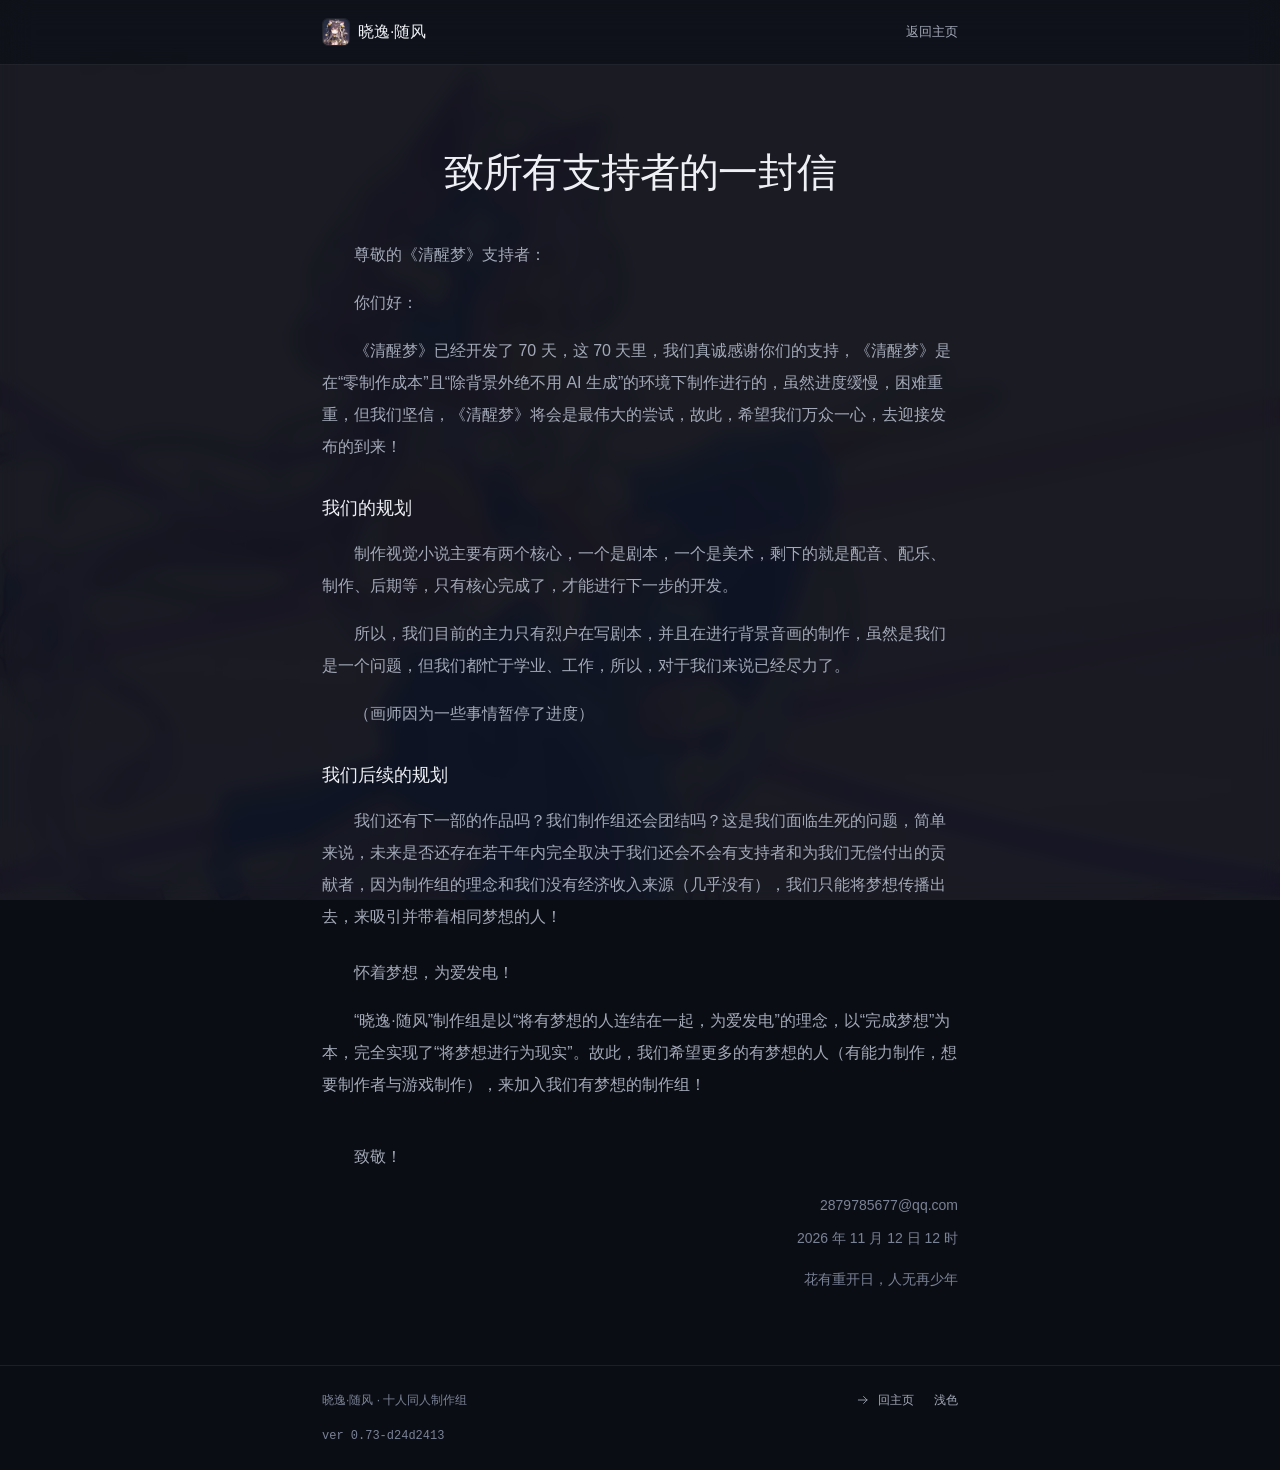
==== html/letter.html @ 5d3e2d55 "首屏改为整屏居中的开场 - .hero 改成 flex + 居中，min-height 取 100svh 减去导航 64px，进来只看这一屏 - 标题行、副标题、按钮组全部居中；副标题放宽到 44re" ====
<!DOCTYPE html>
<html lang="zh-CN">
<head>
<meta charset="UTF-8">
<meta name="viewport" content="width=device-width, initial-scale=1.0, viewport-fit=cover">
<meta name="color-scheme" content="dark light">
<meta name="description" content="晓逸·随风致《清醒梦》支持者的一封信。">
<title>致支持者的一封信 · 晓逸·随风</title>
<script>document.documentElement.classList.add('motion');</script>
<link rel="icon" href="../icon.png" type="image/png">
<link rel="apple-touch-icon" href="../icon.png">
<link rel="stylesheet" href="../css/style.css">
<link rel="stylesheet" href="../css/notes.css">
</head>
<body data-assets="../images/">

<div class="page-bg" id="pageBg" aria-hidden="true"></div>
<div class="page-frost" aria-hidden="true"></div>

<a class="skip" href="#main">跳到正文</a>

<header class="nav">
  <div class="container doc-narrow nav-inner">
    <a class="brand" href="../index.html">
      <img class="brand-mark" src="../images/members/10967.jpg" alt="" width="28" height="28">
      <span>晓逸·随风</span>
    </a>
    <a class="nav-back" href="../index.html">返回主页</a>
  </div>
</header>

<main id="main">

  <article class="container doc-narrow letter">

    <h1>致所有支持者的一封信</h1>

    <p class="letter-flat">尊敬的《清醒梦》支持者：</p>
    <p class="letter-flat">你们好：</p>

    <p>《清醒梦》已经开发了 70 天，这 70 天里，我们真诚感谢你们的支持，《清醒梦》是在“零制作成本”且“除背景外绝不用 AI 生成”的环境下制作进行的，虽然进度缓慢，困难重重，但我们坚信，《清醒梦》将会是最伟大的尝试，故此，希望我们万众一心，去迎接发布的到来！</p>

    <h2>我们的规划</h2>

    <p>制作视觉小说主要有两个核心，一个是剧本，一个是美术，剩下的就是配音、配乐、制作、后期等，只有核心完成了，才能进行下一步的开发。</p>

    <p>所以，我们目前的主力只有烈户在写剧本，并且在进行背景音画的制作，虽然是我们是一个问题，但我们都忙于学业、工作，所以，对于我们来说已经尽力了。</p>

    <p class="letter-flat">（画师因为一些事情暂停了进度）</p>

    <h2>我们后续的规划</h2>

    <p>我们还有下一部的作品吗？我们制作组还会团结吗？这是我们面临生死的问题，简单来说，未来是否还存在若干年内完全取决于我们还会不会有支持者和为我们无偿付出的贡献者，因为制作组的理念和我们没有经济收入来源（几乎没有），我们只能将梦想传播出去，来吸引并带着相同梦想的人！</p>

    <p class="letter-flat letter-cry">怀着梦想，为爱发电！</p>

    <p>“晓逸·随风”制作组是以“将有梦想的人连结在一起，为爱发电”的理念，以“完成梦想”为本，完全实现了“将梦想进行为现实”。故此，我们希望更多的有梦想的人（有能力制作，想要制作者与游戏制作），来加入我们有梦想的制作组！</p>

    <p class="letter-flat letter-salute">致敬！</p>

    <div class="letter-sign">
      <p>2879785677@qq.com</p>
      <p>2026 年 11 月 12 日 12 时</p>
      <p class="letter-motto">花有重开日，人无再少年</p>
    </div>

  </article>

</main>

<footer class="footer">
  <div class="container doc-narrow">
    <div class="footer-inner">
      <p>晓逸·随风 · 十人同人制作组</p>
      <div class="footer-links">
        <a class="footer-doc" href="../index.html">
          <svg class="icon" viewBox="0 0 24 24" aria-hidden="true"><path d="M4 12h15"/><path d="m13 6 6 6-6 6"/></svg>
          回主页
        </a>
        <button class="link-btn" id="themeToggle">浅色</button>
      </div>
    </div>
    <p class="footer-ver mono">ver 0.73-d24d2413</p>
  </div>
</footer>

<script src="../js/main.js"></script>
</body>
</html>
---- css/style.css ----
/* ============================================================
   晓逸·随风 — Style Sheet
   ------------------------------------------------------------
   方向：夜的、克制的、有一点不安
   世界：半梦半醒的走廊与窗 → Ink 色阶
   签名：段落之间一条带刻度的细线

   1. 间距全部落在 4px 网格上（4 8 12 16 20 24 32 40 48 64 80 96 128）
   2. 一套中性色阶 + 三个文字角色 + 一个强调色
   3. 无渐变、无发光、无彩色阴影、无玻璃
   4. 圆角 6 / 10 / 16 / 20，嵌套 = 外 - 内边距
   5. 一种图标尺寸（16）、一种描边（1.5）
   6. 字重只用 400 / 500，层级靠字号与颜色
   7. 一条缓动曲线 cubic-bezier(.22, 1, .36, 1)
   ============================================================ */

/* ============================================================
   1. Tokens
   ============================================================ */
:root {
  /* 间距 */
  --s1: 4px;
  --s2: 8px;
  --s3: 12px;
  --s4: 16px;
  --s5: 20px;
  --s6: 24px;
  --s8: 32px;
  --s10: 40px;
  --s12: 48px;
  --s16: 64px;
  --s20: 80px;
  --s24: 96px;

  /* 圆角 */
  --r1: 6px;
  --r2: 10px;
  --r3: 16px;
  --r4: 20px;

  /* Ink 色阶（夜 / 天空 / 水） */
  --ink-0: #07080d;
  --ink-1: #0b0d14;
  --ink-2: #11141c;
  --ink-3: #1a1e28;

  --fg: #eef0f5;
  --fg-2: #a3a9b8;
  --fg-3: #7a8296;

  --line: rgba(238, 240, 245, .08);
  --line-2: rgba(238, 240, 245, .16);

  /* 唯一的强调色：清醒梦的那一点冷光 */
  --accent: #86cbe6;
  --btn-hover: #ffffff;

  --ease: cubic-bezier(.22, 1, .36, 1);
  /* 入场缓出、退场短促；全部用 transition 实现，任何时刻都能被下一帧打断 */
  --ease-out: cubic-bezier(0, 0, .2, 1);
  --ease-in: cubic-bezier(.4, 0, 1, 1);
  --fast: 150ms;
  --mid: 200ms;
  --slow: 400ms;
  --t-enter: 460ms;
  --t-exit: 180ms;

  --font: -apple-system, BlinkMacSystemFont, "Segoe UI", "PingFang SC",
          "Hiragino Sans GB", "Microsoft YaHei", "Source Han Sans SC", sans-serif;
  --mono: ui-monospace, SFMono-Regular, "SF Mono", Menlo, Consolas,
          "Liberation Mono", monospace;

  color-scheme: dark;
}

body.light {
  --ink-0: #e7ebf1;
  --ink-1: #f5f7fa;
  --ink-2: #ffffff;
  --ink-3: #eceff4;

  --fg: #111827;
  --fg-2: #4b5565;
  --fg-3: #6b7487;

  --line: rgba(17, 24, 39, .09);
  --line-2: rgba(17, 24, 39, .18);

  --accent: #1a6b85;
  --btn-hover: #000000;

  color-scheme: light;
}

/* ============================================================
   2. Base
   ============================================================ */
*, *::before, *::after {
  margin: 0;
  padding: 0;
  box-sizing: border-box;
}

html {
  -webkit-text-size-adjust: 100%;
  scroll-behavior: smooth;
  scroll-padding-top: 80px;
}

body {
  font-family: var(--font);
  font-size: 15px;
  line-height: 1.7;
  font-weight: 400;
  color: var(--fg);
  background: var(--ink-1);
  overflow-x: hidden;
  -webkit-font-smoothing: antialiased;
  -webkit-tap-highlight-color: transparent;
}

a {
  color: inherit;
  text-decoration: none;
  touch-action: manipulation;
}

button {
  font: inherit;
  color: inherit;
  background: none;
  border: 0;
  cursor: pointer;
  touch-action: manipulation;
}

img {
  display: block;
  max-width: 100%;
}

ul {
  list-style: none;
}

::selection {
  background: var(--accent);
  color: var(--ink-0);
}

:focus-visible {
  outline: 2px solid var(--accent);
  outline-offset: 2px;
  border-radius: var(--r1);
}

.skip {
  position: absolute;
  left: -9999px;
  top: 0;
  z-index: 100;
  padding: var(--s2) var(--s4);
  background: var(--ink-2);
  border-radius: 0 0 var(--r2) 0;
}

.skip:focus {
  left: 0;
}

.container {
  width: 100%;
  max-width: 1120px;
  margin: 0 auto;
  padding-inline: var(--s8);
}

/* 一种图标：16px、1.5 描边 */
.icon {
  width: 16px;
  height: 16px;
  flex: none;
  fill: none;
  stroke: currentColor;
  stroke-width: 1.5;
  stroke-linecap: round;
  stroke-linejoin: round;
}

.mono {
  font-family: var(--mono);
  font-size: 12px;
  font-variant-numeric: tabular-nums;
  letter-spacing: 0;
}

/* 页面底图：随机一张背景，压到只当氛围，不做主体 */
.page-bg {
  position: fixed;
  inset: 0;
  z-index: -2;
  background-position: center;
  background-size: cover;
  background-repeat: no-repeat;
  /* 只压亮度与饱和度，不加 blur / scale，避免 iOS 上 fixed 图层出问题 */
  filter: brightness(.68) saturate(.95);
  opacity: 0;
  transition: opacity 1.2s var(--ease);
  pointer-events: none;
}

.page-bg.loaded {
  opacity: .46;
}

/* 手机屏幕小、文字块窄，底图可以更明显一点 */
@media (max-width: 960px) {
  .page-bg.loaded {
    opacity: .56;
  }
}

body.light .page-bg.loaded {
  opacity: .14;
}

/* ============================================================
   3. Nav
   ============================================================ */
.nav {
  position: sticky;
  top: 0;
  z-index: 50;
  background: var(--ink-1);
  border-bottom: 1px solid var(--line);
}

.nav-inner {
  height: 64px;
  display: flex;
  align-items: center;
  gap: var(--s8);
}

.brand {
  display: flex;
  align-items: center;
  gap: var(--s2);
  font-size: 16px;
  font-weight: 500;
  white-space: nowrap;
  flex: none;
}

.brand-mark {
  width: 28px;
  height: 28px;
  border-radius: var(--r1);
  object-fit: cover;
  border: 1px solid var(--line);
}

.nav-links {
  margin-left: auto;
  display: flex;
  align-items: center;
  gap: var(--s6);
}

.nav-links > a {
  font-size: 14px;
  color: var(--fg-2);
  transition: color var(--fast) var(--ease);
}

.nav-links > a:hover,
.nav-links > a.active {
  color: var(--fg);
}

.nav-links > a.btn {
  color: var(--ink-1);
}

.nav-links > a.btn:hover {
  color: var(--ink-1);
}

.nav-toggle {
  display: none;
  margin-left: auto;
  width: 36px;
  height: 36px;
  flex-direction: column;
  align-items: center;
  justify-content: center;
  gap: var(--s1);
  border-radius: var(--r2);
  border: 1px solid var(--line-2);
}

.nav-toggle span {
  display: block;
  width: 14px;
  height: 1.5px;
  background: var(--fg);
  transition: transform var(--mid) var(--ease), opacity var(--fast) var(--ease);
}

.nav-toggle.open span:nth-child(1) {
  transform: translateY(2.75px) rotate(45deg);
}

.nav-toggle.open span:nth-child(2) {
  transform: translateY(-2.75px) rotate(-45deg);
}

/* ============================================================
   4. Buttons
   ============================================================ */
.btn {
  display: inline-flex;
  align-items: center;
  justify-content: center;
  gap: var(--s2);
  height: 44px;
  padding-inline: var(--s5);
  border-radius: var(--r2);
  border: 1px solid transparent;
  font-size: 14px;
  font-weight: 500;
  white-space: nowrap;
  transition: background-color var(--fast) var(--ease),
              border-color var(--fast) var(--ease),
              color var(--fast) var(--ease),
              transform 120ms var(--ease-out);
}

.btn:active {
  transform: scale(.98);
}

.btn-primary {
  background: var(--fg);
  color: var(--ink-1);
}

.btn-primary:hover {
  background: var(--btn-hover);
}

.btn-quiet {
  color: var(--fg);
  border-color: var(--line-2);
}

.btn-quiet:hover {
  background: var(--ink-2);
  border-color: var(--fg-3);
}

.btn-sm {
  height: 36px;
  padding-inline: var(--s4);
  font-size: 13px;
}

.link {
  display: inline-flex;
  align-items: center;
  gap: var(--s2);
  font-size: 13px;
  font-weight: 500;
  color: var(--accent);
  transition: opacity var(--fast) var(--ease);
}

.link:hover {
  opacity: .78;
}

.inline {
  color: var(--accent);
  border-bottom: 1px solid var(--line-2);
  transition: border-color var(--fast) var(--ease);
}

.inline:hover {
  border-color: var(--accent);
}

/* ============================================================
   5. Hero —— 左文右图，不是居中堆叠
   ============================================================ */
/* 首屏整屏：进来只看这一屏，内容居中；往下翻才是往常的栏目流 */
.hero {
  position: relative;
  display: flex;
  align-items: center;
  min-height: calc(100vh - 64px);
  min-height: calc(100svh - 64px);
  padding-block: var(--s16);
}

.hero-copy {
  max-width: 700px;
  margin-inline: auto;
  text-align: center;
}

/* 居中后底部那个「向下」提示 */
.hero-cue {
  position: absolute;
  left: 50%;
  bottom: var(--s6);
  display: inline-flex;
  align-items: center;
  gap: var(--s2);
  transform: translateX(-50%);
  font-size: 11px;
  letter-spacing: .08em;
  color: var(--fg-3);
  transition: color var(--fast) var(--ease), transform var(--fast) var(--ease);
}

.hero-cue .icon {
  width: 14px;
  height: 14px;
}

.hero-cue:hover {
  color: var(--fg-2);
  transform: translate(-50%, 2px);
}

@media (max-height: 620px) {
  .hero-cue {
    display: none;
  }
}

/* 标题行：主视觉小图 + 三个大字 */
.hero-title {
  display: flex;
  align-items: center;
  justify-content: center;
  gap: var(--s5);
  margin-block: var(--s4) var(--s6);
}

.hero-mark {
  width: 76px;
  height: 76px;
  flex: none;
  border-radius: var(--r3);
  border: 1px solid var(--line-2);
  object-fit: cover;
}

.hero-copy h1 {
  font-size: clamp(56px, 7.4vw, 92px);
  font-weight: 500;
  line-height: 1.1;
  letter-spacing: -.03em;
  margin: 0;
}

.meta {
  font-family: var(--mono);
  font-size: 12px;
  color: var(--fg-3);
}

.hero-sub {
  max-width: 44rem;
  margin-inline: auto;
  text-wrap: balance;
  font-size: 18px;
  line-height: 1.7;
  color: var(--fg-2);
  margin-bottom: var(--s8);
}

.actions {
  display: flex;
  flex-wrap: wrap;
  justify-content: center;
  gap: var(--s3);
}

/* 图片位：暂时没有素材时用文字占位，换成图片时只替换里面的内容 */
.media {
  aspect-ratio: 16 / 10;
  border: 1px solid var(--line);
  border-radius: var(--r3);
  background: var(--ink-2);
  overflow: hidden;
}

.media img {
  display: block;
  width: 100%;
  height: 100%;
  object-fit: cover;
}

.media--empty {
  display: grid;
  place-items: center;
  background: transparent;
  border-style: dashed;
  border-color: var(--line-2);
  color: var(--fg-3);
}

/* 首屏文字：缓出进场。没有 JS 时不加 html.motion，内容始终可见 */
html.motion .hero-copy > * {
  opacity: 0;
  transform: translateY(10px);
  transition: opacity var(--t-enter) var(--ease-out),
              transform var(--t-enter) var(--ease-out);
}

html.motion body.loaded .hero-copy > * {
  opacity: 1;
  transform: none;
}

html.motion body.loaded .hero-copy > *:nth-child(2) { transition-delay: 60ms; }
html.motion body.loaded .hero-copy > *:nth-child(3) { transition-delay: 120ms; }
html.motion body.loaded .hero-copy > *:nth-child(4) { transition-delay: 180ms; }
/* 翻页：文字块进入视口渐显上移，离开时更短更快地淡出 */
html.motion .head,
html.motion .person,
html.motion .clause,
html.motion .specs > div,
html.motion .specs-note,
html.motion .team-note,
html.motion .work-gallery,
html.motion .work-info {
  opacity: 0;
  transform: translateY(12px);
  transition: opacity var(--t-exit) var(--ease-in),
              transform var(--t-exit) var(--ease-in);
}

html.motion .head.in,
html.motion .person.in,
html.motion .clause.in,
html.motion .specs > div.in,
html.motion .specs-note.in,
html.motion .team-note.in,
html.motion .work-gallery.in,
html.motion .work-info.in {
  opacity: 1;
  transform: none;
  transition: opacity var(--t-enter) var(--ease-out),
              transform var(--t-enter) var(--ease-out);
  transition-delay: var(--d, 0ms);
}

/* ============================================================
   6. 分隔线 —— 全站唯一的装饰：带刻度的细线
   ============================================================ */
.rule {
  height: 8px;
  background-image: url("data:image/svg+xml,%3Csvg xmlns='http://www.w3.org/2000/svg' width='48' height='8'%3E%3Cpath d='M0 .5H48' stroke='%23EEF0F5' stroke-opacity='.1'/%3E%3Cpath d='M24 .5v4' stroke='%23EEF0F5' stroke-opacity='.2'/%3E%3C/svg%3E");
  background-repeat: repeat-x;
  background-position: center;
}

body.light .rule {
  background-image: url("data:image/svg+xml,%3Csvg xmlns='http://www.w3.org/2000/svg' width='48' height='8'%3E%3Cpath d='M0 .5H48' stroke='%23111827' stroke-opacity='.12'/%3E%3Cpath d='M24 .5v4' stroke='%23111827' stroke-opacity='.24'/%3E%3C/svg%3E");
}

/* ============================================================
   7. Section 通用
   ============================================================ */
section {
  padding-block: var(--s20);
}

.head {
  max-width: 640px;
  margin-bottom: var(--s12);
}

.head h2 {
  font-size: 32px;
  font-weight: 500;
  line-height: 1.2;
  letter-spacing: -.02em;
  margin-bottom: var(--s3);
}

.head p {
  font-size: 15px;
  color: var(--fg-2);
}

/* ============================================================
   简介
   ============================================================ */
.about {
  display: grid;
  grid-template-columns: minmax(0, 1.12fr) minmax(0, .88fr);
  gap: var(--s12);
  align-items: center;
}

.about-copy h2 {
  font-size: 32px;
  font-weight: 500;
  line-height: 1.2;
  letter-spacing: -.02em;
  margin-bottom: var(--s5);
}

.about-lead {
  font-size: 20px;
  line-height: 1.75;
  letter-spacing: 0;
  color: var(--fg);
  margin-bottom: var(--s4);
  text-wrap: pretty;
}

.about-copy p {
  max-width: 42em;
  margin-bottom: var(--s4);
  font-size: 15px;
  line-height: 1.85;
  color: var(--fg-2);
  text-wrap: pretty;
}

.about-questions {
  display: grid;
  gap: var(--s2);
  margin-top: var(--s6);
  padding-top: var(--s4);
  border-top: 1px solid var(--line);
}

.about-questions li {
  position: relative;
  padding-left: var(--s5);
  font-size: 14px;
  line-height: 1.7;
  color: var(--fg-2);
}

.about-questions li::before {
  content: "";
  position: absolute;
  left: 0;
  top: .8em;
  width: 8px;
  height: 1px;
  background: var(--fg-3);
}

.about-note {
  padding: var(--s6);
  border: 1px solid var(--line);
  border-radius: var(--r3);
  background: var(--ink-2);
}

.about-note h3 {
  margin-bottom: var(--s2);
  font-size: 16px;
  font-weight: 500;
  line-height: 1.4;
}

.about-note p {
  margin-bottom: var(--s5);
  font-size: 13px;
  line-height: 1.75;
  color: var(--fg-2);
  text-wrap: pretty;
}

html.motion .about-copy,
html.motion .about-note {
  opacity: 0;
  transform: translateY(12px);
  transition: opacity var(--t-exit) var(--ease-in),
              transform var(--t-exit) var(--ease-in);
}

html.motion .about-copy.in,
html.motion .about-note.in {
  opacity: 1;
  transform: none;
  transition: opacity var(--t-enter) var(--ease-out),
              transform var(--t-enter) var(--ease-out);
  transition-delay: var(--d, 0ms);
}

/* ============================================================
   8. 制作组 —— 名录，不是十个一样的卡片
   ============================================================ */
.roster {
  display: grid;
  grid-template-columns: repeat(2, minmax(0, 1fr));
  column-gap: var(--s10);
  border-top: 1px solid var(--line);
}

.person {
  display: grid;
  grid-template-columns: 40px minmax(0, 1fr) 16px;
  gap: var(--s4);
  align-items: center;
  padding-block: var(--s4);
  border-bottom: 1px solid var(--line);
}

.person--lead {
  grid-column: span 2;
  grid-template-columns: 56px minmax(0, 1fr) 16px;
  padding-block: var(--s6);
}

.person-avatar {
  width: 40px;
  height: 40px;
  border-radius: var(--r1);
  object-fit: cover;
  background: var(--ink-3);
  border: 1px solid var(--line);
  flex: none;
}

.person--lead .person-avatar {
  width: 56px;
  height: 56px;
  border-radius: var(--r2);
}

.person-avatar--text {
  display: grid;
  place-items: center;
  font-size: 14px;
  font-weight: 500;
  color: var(--fg-3);
}

.person-body {
  display: block;
  min-width: 0;
}

.person-top {
  display: flex;
  align-items: baseline;
  gap: var(--s3);
  flex-wrap: wrap;
}

.person-name {
  font-size: 15px;
  font-weight: 500;
  color: var(--fg);
  transition: color var(--fast) var(--ease);
}

.person--lead .person-name {
  font-size: 18px;
}

.person:hover .person-name {
  color: var(--accent);
}

.person-role {
  font-size: 12px;
  color: var(--fg-3);
}

.person-line {
  display: block;
  margin-top: var(--s1);
  font-size: 13px;
  line-height: 1.6;
  color: var(--fg-2);
}

.person-line--empty {
  color: var(--fg-3);
}

.person-arrow {
  color: var(--fg-3);
  transition: color var(--fast) var(--ease), transform var(--fast) var(--ease);
}

.person:hover .person-arrow {
  color: var(--accent);
  transform: translateX(2px);
}

/* ============================================================
   9. 作品
   ============================================================ */
.work {
  display: grid;
  grid-template-columns: minmax(0, 1.1fr) minmax(0, .9fr);
  gap: var(--s12);
  align-items: start;
}

.work-info h3 {
  font-size: 40px;
  font-weight: 500;
  line-height: 1.1;
  letter-spacing: -.02em;
}

.work-jp {
  color: var(--fg-3);
  margin-block: var(--s2) var(--s4);
}

.work-text {
  font-size: 15px;
  line-height: 1.75;
  color: var(--fg-2);
  margin-bottom: var(--s6);
}

.facts {
  display: grid;
  grid-template-columns: repeat(2, minmax(0, 1fr));
  gap: var(--s3) var(--s6);
  padding-top: var(--s4);
  margin-bottom: var(--s6);
  border-top: 1px solid var(--line);
}

.facts > div {
  display: flex;
  align-items: baseline;
  justify-content: space-between;
  gap: var(--s3);
  font-size: 13px;
}

.facts dt {
  color: var(--fg-3);
}

.facts dd {
  color: var(--fg);
  font-variant-numeric: tabular-nums;
}

/* ============================================================
   10. 引擎
   ============================================================ */
.clauses {
  display: grid;
  grid-template-columns: repeat(2, minmax(0, 1fr));
  gap: var(--s8) var(--s12);
}

.clause {
  display: grid;
  grid-template-columns: 16px minmax(0, 1fr);
  gap: var(--s4);
}

.clause .icon {
  margin-top: var(--s1);
  color: var(--fg-3);
}

.clause h3 {
  font-size: 15px;
  font-weight: 500;
  margin-bottom: var(--s1);
}

.clause p {
  font-size: 13px;
  line-height: 1.65;
  color: var(--fg-2);
}

.specs {
  display: grid;
  grid-template-columns: repeat(3, minmax(0, 1fr));
  gap: var(--s6);
  margin-top: var(--s12);
  padding-top: var(--s6);
  border-top: 1px solid var(--line);
}

.specs > div {
  display: flex;
  flex-direction: column;
  gap: var(--s1);
}

.specs dd {
  font-size: 28px;
  font-weight: 500;
  line-height: 1.2;
  letter-spacing: -.02em;
  font-variant-numeric: tabular-nums;
  order: -1;
}

.specs dt {
  font-size: 12px;
  color: var(--fg-3);
}

/* 名册补充与价格补充 */
.team-note,
.specs-note {
  margin-top: var(--s4);
  font-size: 12px;
  line-height: 1.7;
  color: var(--fg-3);
}

.specs-note {
  max-width: 68ch;
  margin-top: var(--s5);
  text-wrap: pretty;
}

/* ============================================================
   12. Footer
   ============================================================ */
.footer {
  border-top: 1px solid var(--line);
  padding-block: var(--s6);
}

.footer-inner {
  display: flex;
  align-items: center;
  justify-content: space-between;
  flex-wrap: wrap;
  gap: var(--s4);
  font-size: 12px;
  color: var(--fg-3);
}

.footer-links {
  display: flex;
  align-items: center;
  gap: var(--s5);
}

.footer-doc {
  display: inline-flex;
  align-items: center;
  gap: var(--s2);
  font-size: 12px;
  color: var(--fg-2);
  transition: color var(--fast) var(--ease);
}

.footer-doc .icon {
  width: 14px;
  height: 14px;
}

.footer-doc:hover {
  color: var(--fg);
}

.footer a,
.link-btn {
  font-size: 12px;
  color: var(--fg-2);
  transition: color var(--fast) var(--ease);
}

.footer a:hover,
.link-btn:hover {
  color: var(--fg);
}

.footer-ver {
  margin-top: var(--s4);
  font-size: 12px;
  color: var(--fg-3);
}

/* ============================================================
   13. Back to top
   ============================================================ */
.to-top {
  position: fixed;
  right: var(--s6);
  bottom: var(--s6);
  width: 40px;
  height: 40px;
  display: grid;
  place-items: center;
  z-index: 40;
  border-radius: var(--r2);
  border: 1px solid var(--line-2);
  background: var(--ink-2);
  color: var(--fg-2);
  opacity: 0;
  visibility: hidden;
  transform: translateY(8px);
  transition: opacity var(--mid) var(--ease), visibility var(--mid) var(--ease),
              transform var(--mid) var(--ease), color var(--fast) var(--ease);
}

.to-top.show {
  opacity: 1;
  visibility: visible;
  transform: none;
}

.to-top:hover {
  color: var(--fg);
}

/* ============================================================
   14. 成员资料卡
   ============================================================ */
.sheet {
  position: fixed;
  inset: 0;
  z-index: 80;
  display: grid;
  place-items: center;
  padding: var(--s4);
}

.sheet[hidden] {
  display: none;
}

.sheet-scrim {
  position: absolute;
  inset: 0;
  background: rgba(5, 6, 10, .72);
  opacity: 0;
  transition: opacity var(--t-exit) var(--ease-in);
}

.sheet.open .sheet-scrim {
  opacity: 1;
  transition: opacity 300ms var(--ease-out);
}

body.light .sheet-scrim {
  background: rgba(17, 24, 39, .42);
}

.sheet-panel {
  position: relative;
  width: min(440px, 100%);
  padding: var(--s6);
  border-radius: var(--r4);
  border: 1px solid var(--line-2);
  background: var(--ink-2);
  box-shadow: 0 32px 64px -28px rgba(0, 0, 0, .9);
  opacity: 0;
  transform: translateY(10px) scale(.985);
  transition: opacity var(--t-exit) var(--ease-in),
              transform var(--t-exit) var(--ease-in);
}

.sheet.open .sheet-panel {
  opacity: 1;
  transform: none;
  transition: opacity 340ms var(--ease-out),
              transform 340ms var(--ease-out);
}

body.light .sheet-panel {
  box-shadow: 0 24px 48px -24px rgba(17, 24, 39, .28);
}

.sheet-panel:focus {
  outline: none;
}

.sheet-head {
  display: flex;
  align-items: flex-start;
  gap: var(--s4);
}

.person-avatar--lg {
  width: 56px;
  height: 56px;
  border-radius: var(--r2);
}

.sheet-id {
  flex: 1 1 auto;
  min-width: 0;
}

.sheet-id h2 {
  font-size: 20px;
  font-weight: 500;
  line-height: 1.3;
  letter-spacing: -.01em;
}

.sheet-role {
  margin-top: var(--s1);
  font-size: 12px;
  color: var(--fg-3);
}

.sheet-close {
  width: 32px;
  height: 32px;
  display: grid;
  place-items: center;
  flex: none;
  border-radius: var(--r2);
  border: 1px solid var(--line);
  color: var(--fg-3);
  transition: color var(--fast) var(--ease), border-color var(--fast) var(--ease);
}

.sheet-close:hover {
  color: var(--fg);
  border-color: var(--line-2);
}

.sheet-bio {
  margin-block: var(--s4);
  font-size: 15px;
  line-height: 1.75;
  color: var(--fg-2);
}

.sheet-foot {
  display: flex;
  align-items: center;
  justify-content: space-between;
  flex-wrap: wrap;
  gap: var(--s3);
}

.sheet-uid {
  color: var(--fg-3);
}

body.sheet-open {
  overflow: hidden;
}

/* ============================================================
   16. 响应式
   ============================================================ */
@media (max-width: 960px) {
  .container {
    padding-inline: var(--s6);
  }

  .nav-toggle {
    display: flex;
  }

  .nav-links {
    position: absolute;
    top: 64px;
    left: 0;
    right: 0;
    display: flex;
    flex-direction: column;
    align-items: stretch;
    gap: 0;
    padding: var(--s3) var(--s6) var(--s6);
    background: var(--ink-1);
    border-bottom: 1px solid var(--line);
    opacity: 0;
    visibility: hidden;
    transform: translateY(-8px);
    pointer-events: none;
    transition: opacity var(--t-exit) var(--ease-in),
                transform var(--t-exit) var(--ease-in),
                visibility var(--t-exit);
  }

  .nav-links.open {
    opacity: 1;
    visibility: visible;
    transform: none;
    pointer-events: auto;
    transition: opacity 280ms var(--ease-out),
                transform 280ms var(--ease-out),
                visibility 280ms;
  }

  .nav-links > a {
    padding-block: var(--s3);
    border-bottom: 1px solid var(--line);
    font-size: 15px;
  }

  .nav-links > a.btn {
    margin-top: var(--s4);
    border-bottom: 0;
  }

  .hero {
    padding-block: var(--s16) var(--s12);
  }

  .hero-title {
    gap: var(--s4);
    margin-block: var(--s3) var(--s5);
  }

  .hero-mark {
    width: 56px;
    height: 56px;
  }

  .hero-sub {
    font-size: 16px;
  }

  .about {
    grid-template-columns: 1fr;
    gap: var(--s8);
  }

  .roster {
    grid-template-columns: 1fr;
  }

  .person--lead {
    grid-column: auto;
  }

  .work {
    grid-template-columns: 1fr;
    gap: var(--s8);
  }

  .clauses {
    grid-template-columns: 1fr;
    gap: var(--s6);
  }

  .specs {
    grid-template-columns: repeat(2, minmax(0, 1fr));
    gap: var(--s6) var(--s4);
  }

}

@media (max-width: 560px) {
  section {
    padding-block: var(--s12);
  }

  .hero-copy h1 {
    font-size: 48px;
  }

  .work-info h3 {
    font-size: 32px;
  }

  .head h2 {
    font-size: 26px;
  }

  .sheet {
    place-items: end center;
    padding: 0;
  }

  .sheet-panel {
    width: 100%;
    border-radius: var(--r4) var(--r4) 0 0;
    padding-bottom: max(var(--s6), env(safe-area-inset-bottom));
  }
}

/* 切换主题时颜色交叉淡入，不要瞬间跳变 */
html.theming body,
html.theming .nav,
html.theming .footer,
html.theming .media,
html.theming .sheet-panel,
html.theming .person-avatar,
html.theming .btn {
  transition: background-color 280ms var(--ease-out),
              border-color 280ms var(--ease-out),
              color 280ms var(--ease-out);
}

/* ============================================================
   毛玻璃：底图只在桌面端加载，所以这层也只在桌面端有意义
   ============================================================ */
@supports ((backdrop-filter: blur(1px)) or (-webkit-backdrop-filter: blur(1px))) {
  /* 大面积面板：模糊给足，透出的画面才像磨砂 */
  .nav {
    background: rgba(11, 13, 20, .62);
    -webkit-backdrop-filter: blur(16px) saturate(140%);
    backdrop-filter: blur(16px) saturate(140%);
  }

  .about-note {
    background: rgba(32, 37, 51, .42);
    -webkit-backdrop-filter: blur(18px) saturate(130%);
    backdrop-filter: blur(18px) saturate(130%);
  }

  .sheet-panel {
    background: rgba(24, 28, 39, .58);
    -webkit-backdrop-filter: blur(22px) saturate(140%);
    backdrop-filter: blur(22px) saturate(140%);
  }

  /* 可交互的小件：轻轻一层就够，模糊半径小一点免得糊边 */
  .btn-quiet {
    background: rgba(238, 240, 245, .06);
    -webkit-backdrop-filter: blur(10px) saturate(120%);
    backdrop-filter: blur(10px) saturate(120%);
  }

  .to-top,
  .nav-toggle,
  .sheet-close {
    background: rgba(32, 37, 51, .48);
    -webkit-backdrop-filter: blur(12px) saturate(120%);
    backdrop-filter: blur(12px) saturate(120%);
  }

  /* 名册行：hover 时浮起一层玻璃，而不是整行涂色 */
  .person {
    transition: background-color var(--fast) var(--ease),
                backdrop-filter var(--fast) var(--ease);
  }

  .person:hover {
    background: rgba(32, 37, 51, .34);
    -webkit-backdrop-filter: blur(10px);
    backdrop-filter: blur(10px);
  }

  /* 图片位与作品图框 */
  .media--empty {
    background: rgba(32, 37, 51, .3);
    -webkit-backdrop-filter: blur(14px);
    backdrop-filter: blur(14px);
  }

  /* 浅色主题同步提亮 */
  body.light .nav { background: rgba(245, 247, 250, .8); }
  body.light .about-note { background: rgba(255, 255, 255, .64); }
  body.light .sheet-panel { background: rgba(255, 255, 255, .8); }
  body.light .btn-quiet { background: rgba(17, 24, 39, .04); }
  body.light .to-top,
  body.light .nav-toggle,
  body.light .sheet-close { background: rgba(255, 255, 255, .7); }
  body.light .person:hover { background: rgba(255, 255, 255, .55); }
  body.light .media--empty { background: rgba(255, 255, 255, .5); }
}

/* 连续曲率：支持 corner-shape 的浏览器把圆角换成超椭圆，过渡更顺 */
@supports (corner-shape: squircle) {
  .btn,
  .brand-mark,
  .hero-mark,
  .nav-toggle,
  .media,
  .about-note,
  .person-avatar,
  .sheet-panel,
  .sheet-close,
  .to-top,
  .skip {
    corner-shape: squircle;
  }
}

/* 全局磨砂：底图之上盖一层，整页都透过它看 */
.page-frost {
  position: fixed;
  inset: 0;
  z-index: -1;
  background: rgba(11, 13, 20, .2);
  -webkit-backdrop-filter: blur(9px) saturate(120%);
  backdrop-filter: blur(9px) saturate(120%);
  pointer-events: none;
}

body.light .page-frost {
  background: rgba(245, 247, 250, .5);
}

/* ============================================================
   17. 系统与硬件
   ============================================================ */
.nav {
  padding-left: env(safe-area-inset-left);
  padding-right: env(safe-area-inset-right);
}

.to-top {
  right: max(var(--s6), env(safe-area-inset-right));
  bottom: max(var(--s6), env(safe-area-inset-bottom));
}

@media (prefers-reduced-motion: reduce) {
  html {
    scroll-behavior: auto;
  }

  *,
  *::before,
  *::after {
    animation-duration: .01ms !important;
    animation-iteration-count: 1 !important;
    transition-duration: .01ms !important;
  }

  html.motion .hero-copy > *,
  html.motion .about-copy,
  html.motion .about-note,
  html.motion .head,
  html.motion .person,
  html.motion .clause,
  html.motion .specs > div,
  html.motion .specs-note,
  html.motion .team-note,
  html.motion .work-gallery,
  html.motion .work-info {
    opacity: 1 !important;
    transform: none !important;
  }

}
---- css/notes.css ----
/* ============================================================
   手记（html/notes.html）
   复用 style.css 的 token，只补这一页的排版
   ============================================================ */

.doc {
  max-width: 780px;
}

/* 信件页比手记窄一点，导航/正文/页脚统一到这条线 */
.doc-narrow {
  max-width: 700px;
}

/* 这一页字稀，底图比主页再淡一档，别让画抢了字 */
body .page-bg.loaded {
  opacity: .12;
}

body.light .page-bg.loaded {
  opacity: .05;
}

.doc-head {
  padding-block: var(--s24) var(--s16);
}

.doc-head h1 {
  margin-block: var(--s4) var(--s5);
  font-size: clamp(44px, 6vw, 68px);
  font-weight: 500;
  line-height: 1.06;
  letter-spacing: -.03em;
}

.doc-sub {
  max-width: 36em;
  font-size: 17px;
  line-height: 1.8;
  color: var(--fg-2);
  text-wrap: pretty;
}

.nav-back {
  margin-left: auto;
  font-size: 13px;
  color: var(--fg-2);
  transition: color var(--fast) var(--ease);
}

.nav-back:hover {
  color: var(--fg);
}

/* ---------------- 图片墙 ---------------- */
.gallery {
  display: grid;
  grid-template-columns: repeat(2, minmax(0, 1fr));
  gap: var(--s10) var(--s8);
  padding-block: var(--s12) var(--s16);
}

.shot {
  margin: 0;
  min-width: 0;
}

.gallery-empty {
  grid-column: 1 / -1;
  padding-block: var(--s12);
  font-size: 13px;
  color: var(--fg-3);
}

.shot-name {
  display: block;
  margin-bottom: var(--s2);
  color: var(--fg-2);
  word-break: break-all;
}

.shot .media {
  aspect-ratio: auto;
  border-radius: var(--r2);
}

.shot .media--empty {
  aspect-ratio: 16 / 10;
  border-color: rgba(238, 240, 245, .2);
  background: rgba(11, 13, 20, .38);
}

body.light .shot .media--empty {
  border-color: rgba(17, 24, 39, .22);
  background: rgba(255, 255, 255, .55);
}

.shot .media img {
  height: auto;
  object-fit: contain;
}

/* ---------------- 信件 ---------------- */
.letter {
  max-width: 700px;
  padding-block: var(--s20) var(--s16);
}

.letter h1 {
  margin-bottom: var(--s10);
  font-size: clamp(30px, 4vw, 40px);
  font-weight: 500;
  line-height: 1.35;
  letter-spacing: -.02em;
  text-align: center;
}

.letter p {
  margin-bottom: var(--s4);
  font-size: 16px;
  line-height: 2;
  color: var(--fg-2);
  text-indent: 2em;
  text-wrap: pretty;
}

.letter h2 {
  margin-block: var(--s8) var(--s4);
  font-size: 18px;
  font-weight: 500;
  line-height: 1.5;
  color: var(--fg);
}

.letter-flat {
  text-indent: 0;
}

.letter-cry {
  margin-block: var(--s6);
  font-size: 17px;
  color: var(--fg);
}

.letter-salute {
  margin-top: var(--s10);
  color: var(--fg);
}

.letter-sign {
  margin-top: var(--s5);
  text-align: right;
}

.letter-sign p {
  margin-bottom: var(--s2);
  font-size: 14px;
  line-height: 1.8;
  color: var(--fg-3);
  text-indent: 0;
}

.letter-motto {
  margin-top: var(--s4);
  color: var(--fg-2);
}

html.motion .letter {
  opacity: 0;
  transform: translateY(12px);
  transition: opacity var(--t-exit) var(--ease-in),
              transform var(--t-exit) var(--ease-in);
}

html.motion body.loaded .letter {
  opacity: 1;
  transform: none;
  transition: opacity var(--t-enter) var(--ease-out),
              transform var(--t-enter) var(--ease-out);
}

/* ---------------- 进场 ---------------- */
html.motion .doc-head > *,
html.motion .shot {
  opacity: 0;
  transform: translateY(12px);
  transition: opacity var(--t-exit) var(--ease-in),
              transform var(--t-exit) var(--ease-in);
}

html.motion body.loaded .doc-head > *,
html.motion .shot.in {
  opacity: 1;
  transform: none;
  transition: opacity var(--t-enter) var(--ease-out),
              transform var(--t-enter) var(--ease-out);
}

html.motion body.loaded .doc-head > *:nth-child(2) { transition-delay: 60ms; }
html.motion body.loaded .doc-head > *:nth-child(3) { transition-delay: 120ms; }

/* ---------------- 窄屏 ---------------- */
@media (max-width: 560px) {
  .doc-head {
    padding-block: var(--s16) var(--s12);
  }

  .doc-head h1 {
    font-size: 44px;
  }

  .gallery {
    grid-template-columns: 1fr;
    gap: var(--s8);
  }
}

@media (prefers-reduced-motion: reduce) {
  html.motion .doc-head > *,
  html.motion .shot {
    opacity: 1 !important;
    transform: none !important;
  }
}
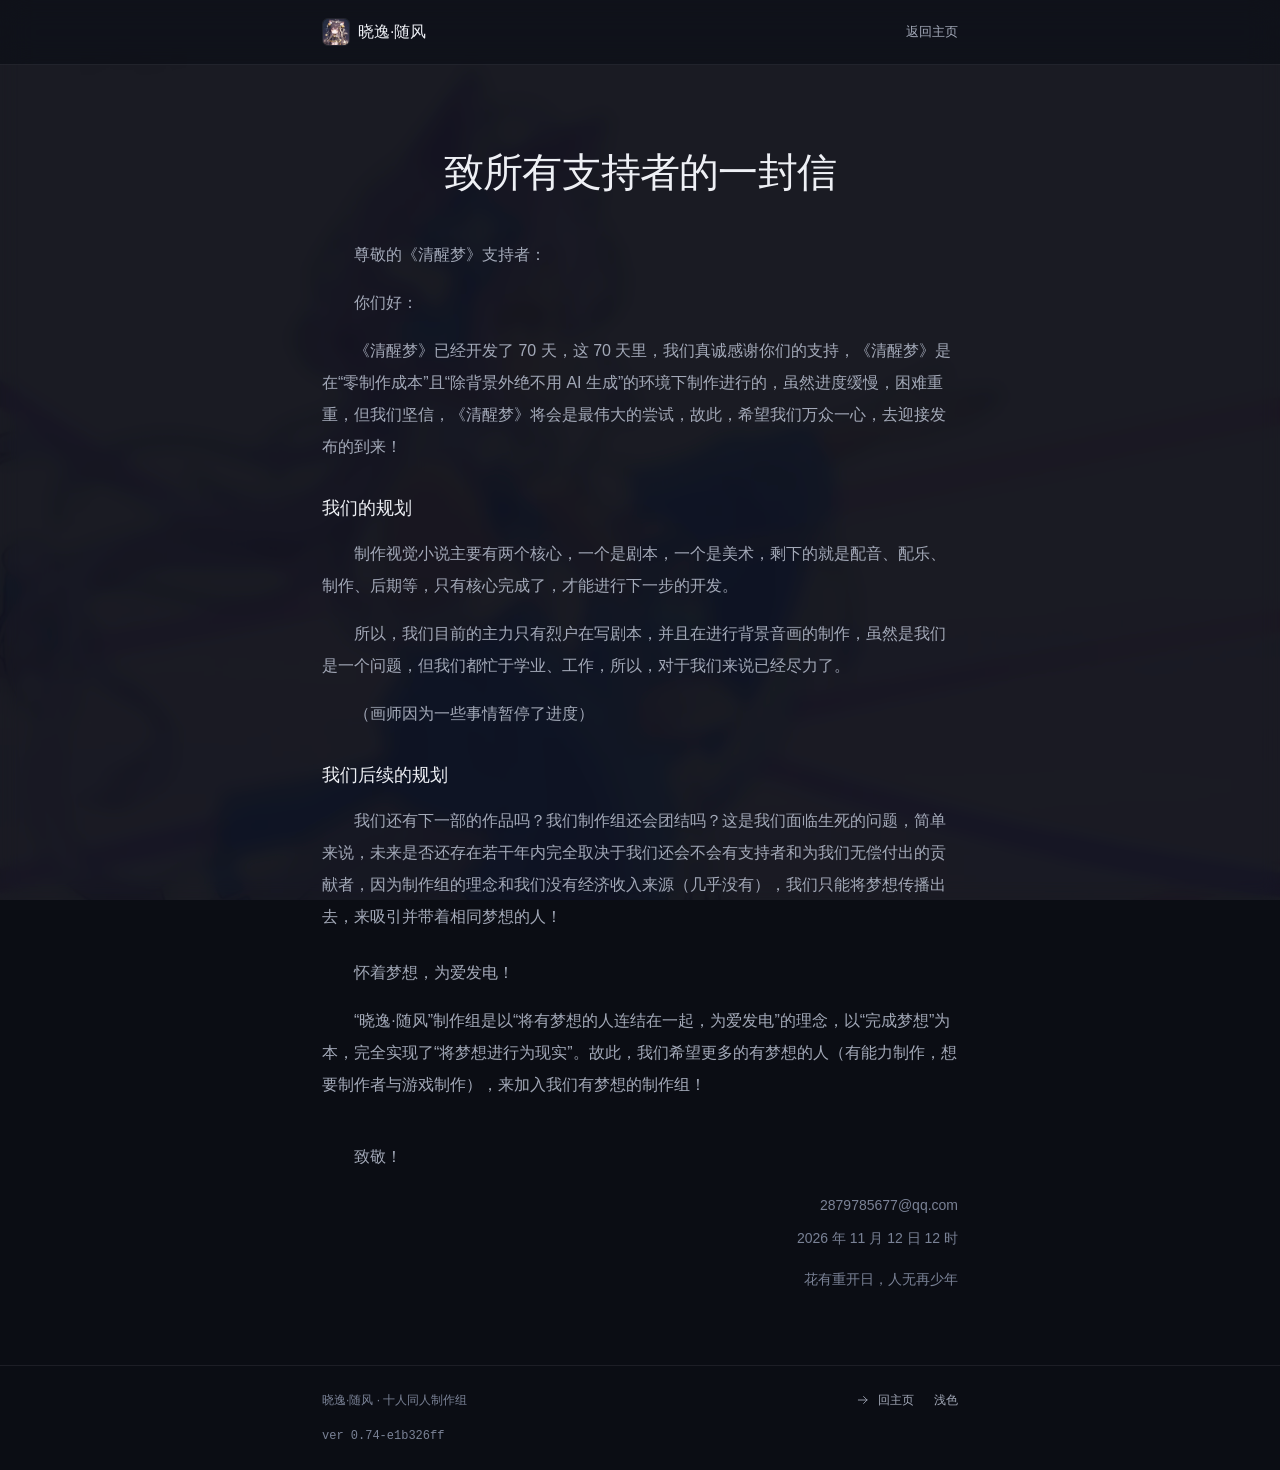
==== commit 799f8c26: "移除「作品」整块 - 删掉 #work 这一段：标题、暂无图片占位、作品信息、类型/状态/制作/引擎四项、查看制作动态链接 - 导航去掉「作品」；首屏主按钮从「看作品」改成「了解故事」，指向 #abo" ====
--- a/html/letter.html
+++ b/html/letter.html
@@ -80,7 +80,7 @@
         <button class="link-btn" id="themeToggle">浅色</button>
       </div>
     </div>
-    <p class="footer-ver mono">ver 0.73-d24d2413</p>
+    <p class="footer-ver mono">ver 0.74-e1b326ff</p>
   </div>
 </footer>
 
--- a/css/style.css
+++ b/css/style.css
@@ -390,7 +390,7 @@
 }
 
 /* ============================================================
-   5. Hero —— 左文右图，不是居中堆叠
+   5. Hero —— 整屏开场，内容居中
    ============================================================ */
 /* 首屏整屏：进来只看这一屏，内容居中；往下翻才是往常的栏目流 */
 .hero {
@@ -535,9 +535,7 @@
 html.motion .clause,
 html.motion .specs > div,
 html.motion .specs-note,
-html.motion .team-note,
-html.motion .work-gallery,
-html.motion .work-info {
+html.motion .team-note {
   opacity: 0;
   transform: translateY(12px);
   transition: opacity var(--t-exit) var(--ease-in),
@@ -549,9 +547,7 @@
 html.motion .clause.in,
 html.motion .specs > div.in,
 html.motion .specs-note.in,
-html.motion .team-note.in,
-html.motion .work-gallery.in,
-html.motion .work-info.in {
+html.motion .team-note.in {
   opacity: 1;
   transform: none;
   transition: opacity var(--t-enter) var(--ease-out),
@@ -800,61 +796,6 @@
 .person:hover .person-arrow {
   color: var(--accent);
   transform: translateX(2px);
-}
-
-/* ============================================================
-   9. 作品
-   ============================================================ */
-.work {
-  display: grid;
-  grid-template-columns: minmax(0, 1.1fr) minmax(0, .9fr);
-  gap: var(--s12);
-  align-items: start;
-}
-
-.work-info h3 {
-  font-size: 40px;
-  font-weight: 500;
-  line-height: 1.1;
-  letter-spacing: -.02em;
-}
-
-.work-jp {
-  color: var(--fg-3);
-  margin-block: var(--s2) var(--s4);
-}
-
-.work-text {
-  font-size: 15px;
-  line-height: 1.75;
-  color: var(--fg-2);
-  margin-bottom: var(--s6);
-}
-
-.facts {
-  display: grid;
-  grid-template-columns: repeat(2, minmax(0, 1fr));
-  gap: var(--s3) var(--s6);
-  padding-top: var(--s4);
-  margin-bottom: var(--s6);
-  border-top: 1px solid var(--line);
-}
-
-.facts > div {
-  display: flex;
-  align-items: baseline;
-  justify-content: space-between;
-  gap: var(--s3);
-  font-size: 13px;
-}
-
-.facts dt {
-  color: var(--fg-3);
-}
-
-.facts dd {
-  color: var(--fg);
-  font-variant-numeric: tabular-nums;
 }
 
 /* ============================================================
@@ -1243,11 +1184,6 @@
     grid-column: auto;
   }
 
-  .work {
-    grid-template-columns: 1fr;
-    gap: var(--s8);
-  }
-
   .clauses {
     grid-template-columns: 1fr;
     gap: var(--s6);
@@ -1267,10 +1203,6 @@
 
   .hero-copy h1 {
     font-size: 48px;
-  }
-
-  .work-info h3 {
-    font-size: 32px;
   }
 
   .head h2 {
@@ -1437,9 +1369,7 @@
   html.motion .clause,
   html.motion .specs > div,
   html.motion .specs-note,
-  html.motion .team-note,
-  html.motion .work-gallery,
-  html.motion .work-info {
+  html.motion .team-note {
     opacity: 1 !important;
     transform: none !important;
   }
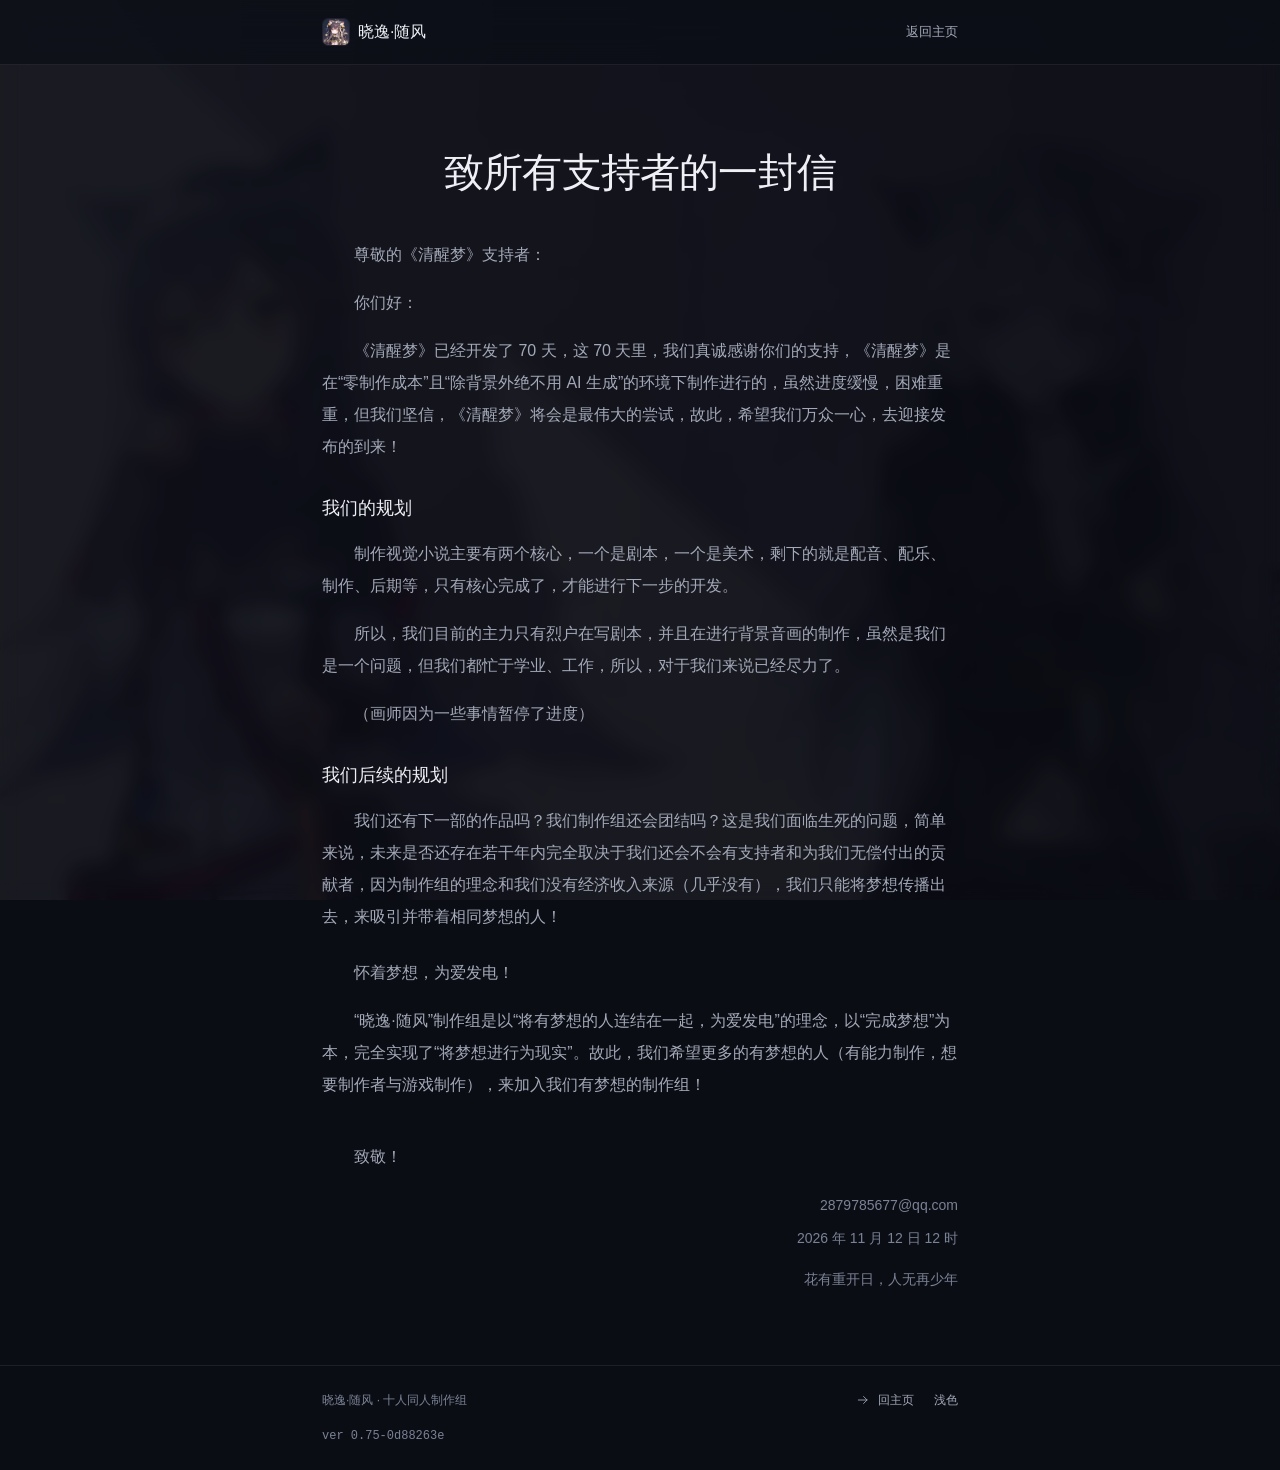
==== commit 1abcd97a: "底栏杂项改成 alert，导航去掉杂项 - 页脚那个「杂项」从链接换成 button（保留图标与文字样式，去掉了按钮默认边框和底色） - 点击弹原生 alert：「杂项还没做完，请稍后再来。」 - 导" ====
--- a/html/letter.html
+++ b/html/letter.html
@@ -80,7 +80,7 @@
         <button class="link-btn" id="themeToggle">浅色</button>
       </div>
     </div>
-    <p class="footer-ver mono">ver 0.74-e1b326ff</p>
+    <p class="footer-ver mono">ver 0.75-0d88263e</p>
   </div>
 </footer>
 
--- a/css/style.css
+++ b/css/style.css
@@ -902,8 +902,13 @@
   display: inline-flex;
   align-items: center;
   gap: var(--s2);
+  padding: 0;
+  border: 0;
+  background: none;
+  font-family: inherit;
   font-size: 12px;
   color: var(--fg-2);
+  cursor: pointer;
   transition: color var(--fast) var(--ease);
 }
 
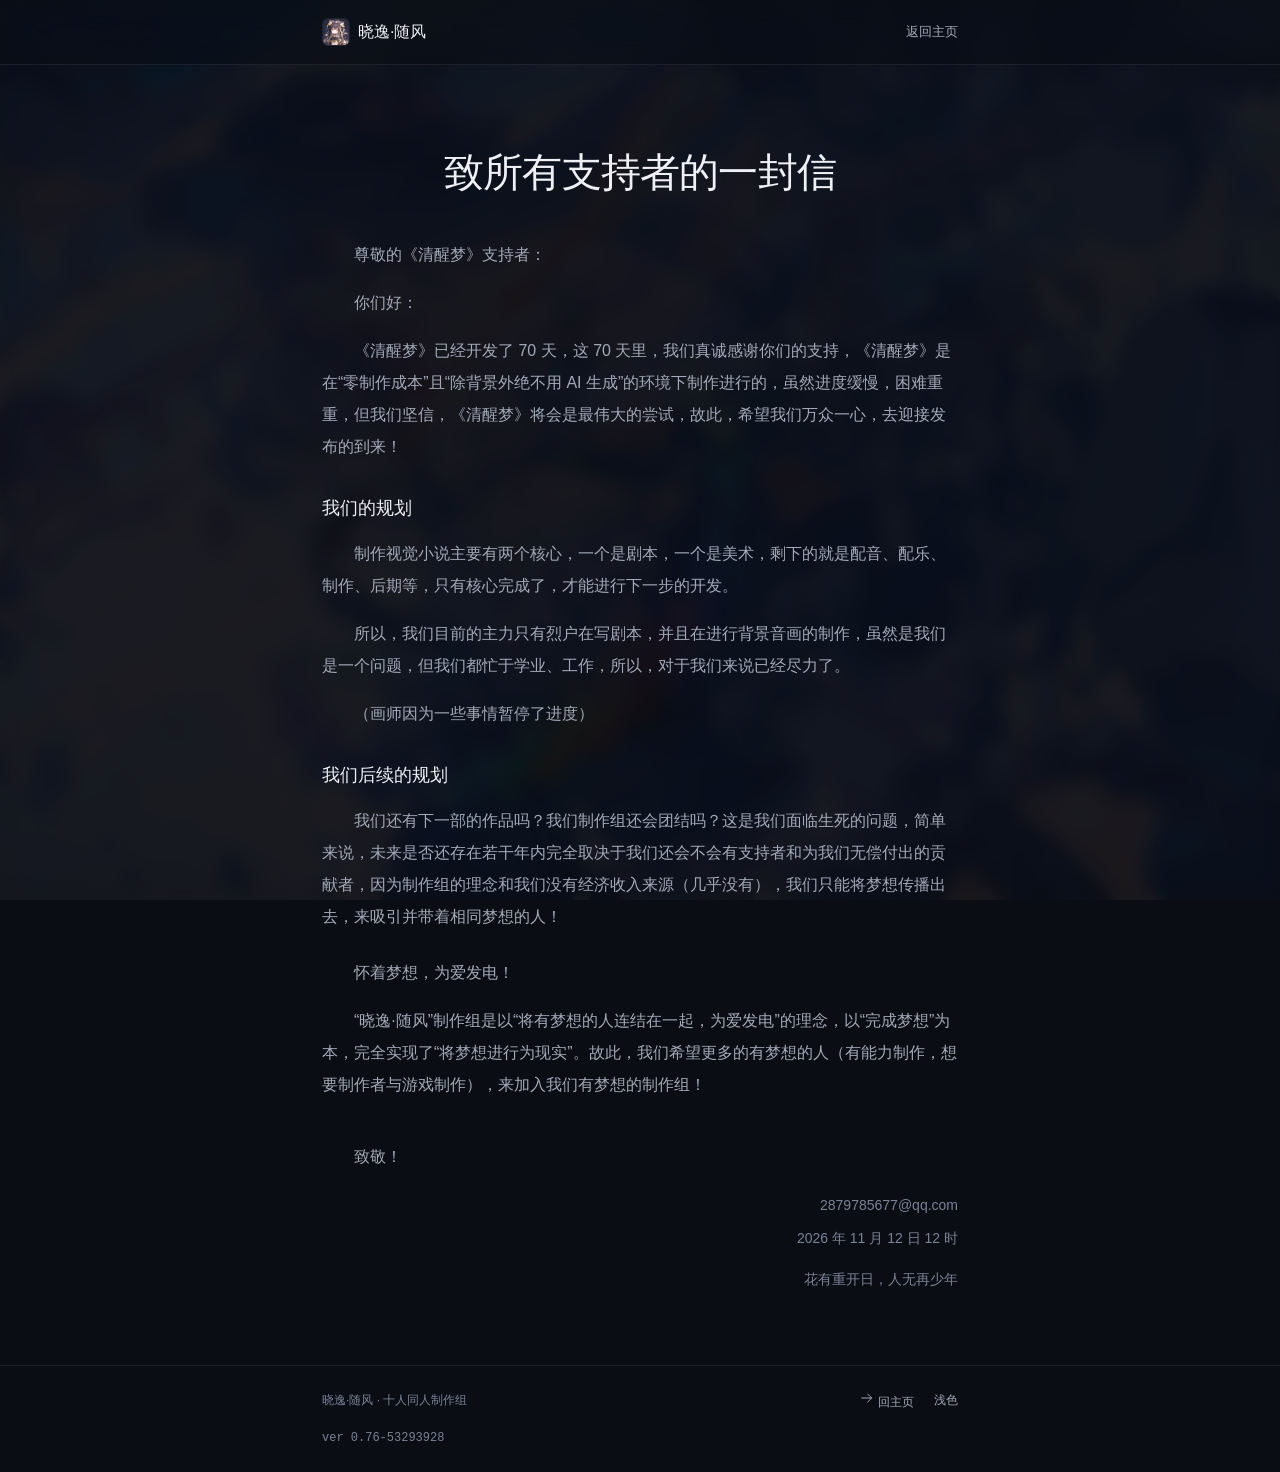
==== commit 137bc323: "杂项恢复跳转，页脚改成和其他项一致的按钮 - 底栏「杂项」改回链接，指向 html/misc.html（杂项页是能用的，之前那个 alert 撤掉） - 去掉文档图标，改用 .link-btn，与「浅" ====
--- a/html/letter.html
+++ b/html/letter.html
@@ -80,7 +80,7 @@
         <button class="link-btn" id="themeToggle">浅色</button>
       </div>
     </div>
-    <p class="footer-ver mono">ver 0.75-0d88263e</p>
+    <p class="footer-ver mono">ver 0.76-53293928</p>
   </div>
 </footer>
 
--- a/css/style.css
+++ b/css/style.css
@@ -898,32 +898,11 @@
   gap: var(--s5);
 }
 
-.footer-doc {
-  display: inline-flex;
-  align-items: center;
-  gap: var(--s2);
-  padding: 0;
-  border: 0;
-  background: none;
-  font-family: inherit;
-  font-size: 12px;
-  color: var(--fg-2);
-  cursor: pointer;
-  transition: color var(--fast) var(--ease);
-}
-
-.footer-doc .icon {
-  width: 14px;
-  height: 14px;
-}
-
-.footer-doc:hover {
-  color: var(--fg);
-}
-
 .footer a,
 .link-btn {
+  padding: 0;
   font-size: 12px;
+  line-height: 1.6;
   color: var(--fg-2);
   transition: color var(--fast) var(--ease);
 }
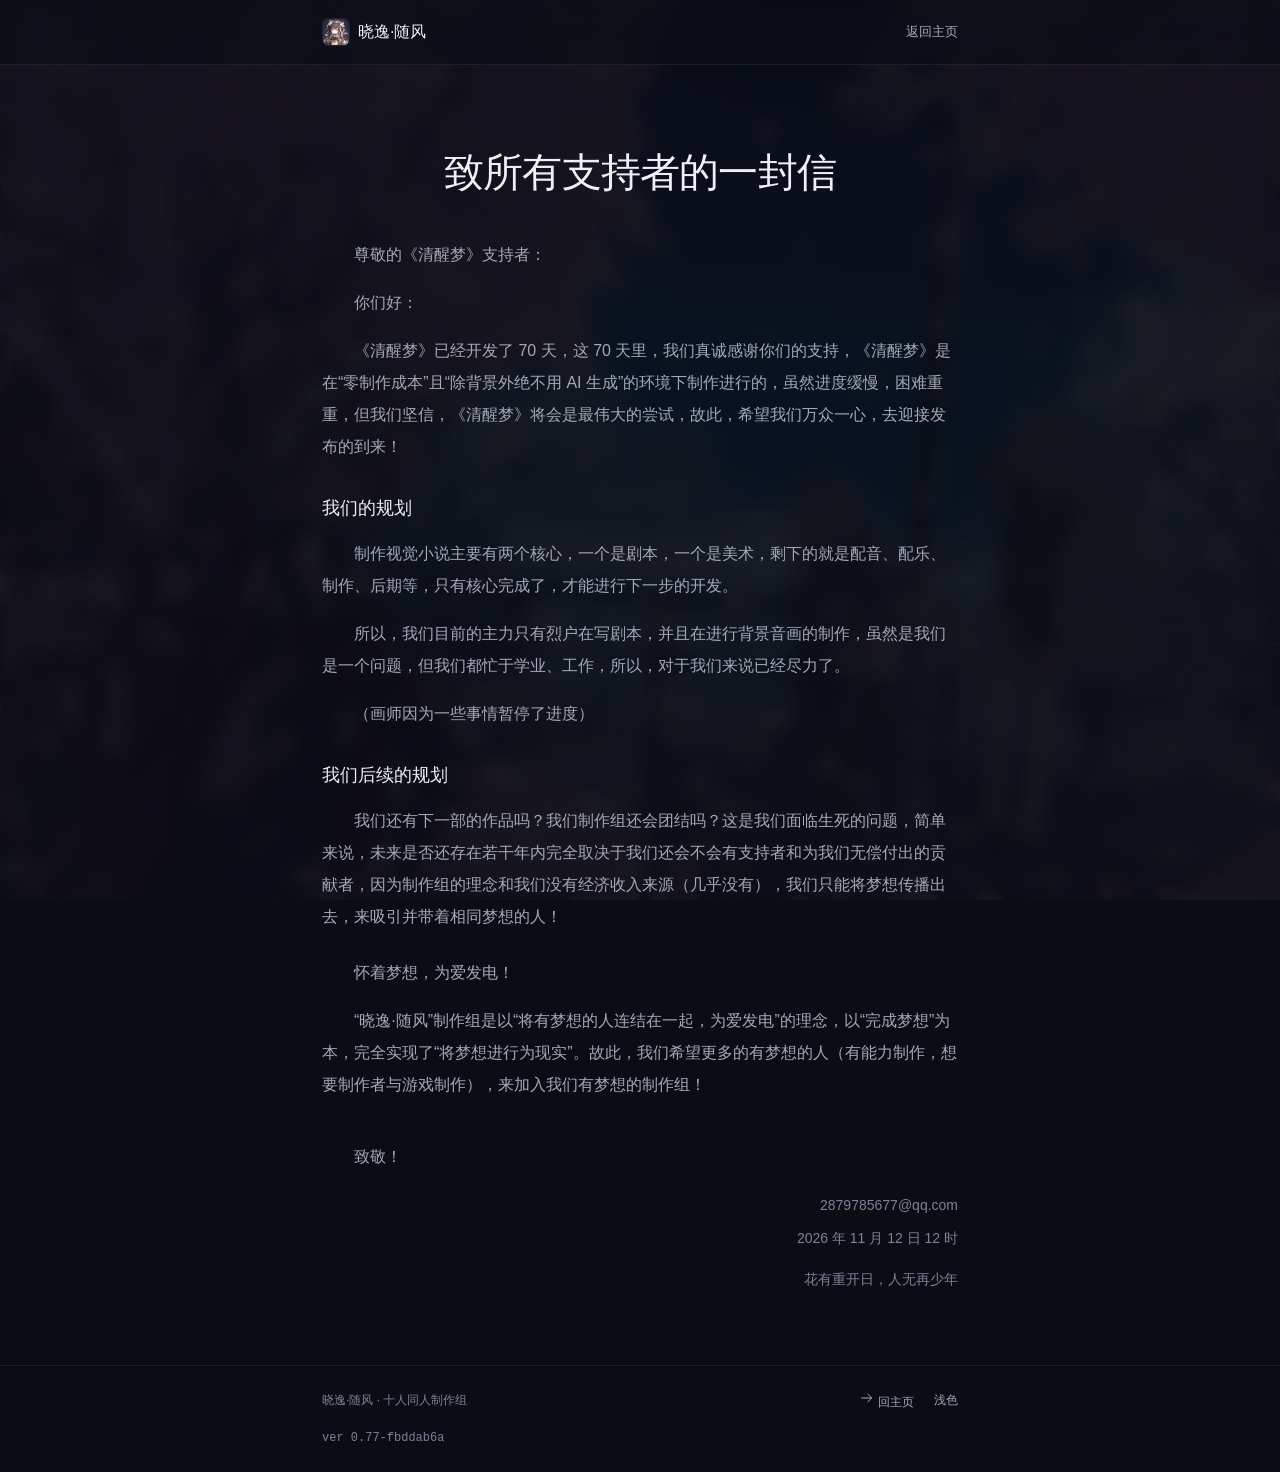
==== commit 6d6d15c5: "杂项入口改成页脚上方的一整行 - 页脚里那个文字链去掉，改成一整行：左「一些杂七杂八的东西都在这里」，右箭头，通栏宽度 - 行高 100 左右，28px（手机 21px），上下各 32 内边距，靠一条" ====
--- a/html/letter.html
+++ b/html/letter.html
@@ -80,7 +80,7 @@
         <button class="link-btn" id="themeToggle">浅色</button>
       </div>
     </div>
-    <p class="footer-ver mono">ver 0.76-53293928</p>
+    <p class="footer-ver mono">ver 0.77-fbddab6a</p>
   </div>
 </footer>
 
--- a/css/style.css
+++ b/css/style.css
@@ -872,6 +872,42 @@
   max-width: 68ch;
   margin-top: var(--s5);
   text-wrap: pretty;
+}
+
+/* ============================================================
+   杂项入口：一整行，坐在页脚上方
+   ============================================================ */
+.misc-row {
+  display: flex;
+  align-items: center;
+  justify-content: space-between;
+  gap: var(--s6);
+  padding-block: var(--s8);
+  border-top: 1px solid var(--line);
+  font-size: clamp(21px, 2.6vw, 28px);
+  font-weight: 500;
+  line-height: 1.35;
+  letter-spacing: -.01em;
+  color: var(--fg-2);
+  transition: color var(--mid) var(--ease);
+}
+
+.misc-row .icon {
+  flex: none;
+  width: 20px;
+  height: 20px;
+  color: var(--fg-3);
+  transition: color var(--mid) var(--ease),
+              transform var(--mid) var(--ease);
+}
+
+.misc-row:hover {
+  color: var(--fg);
+}
+
+.misc-row:hover .icon {
+  color: var(--fg);
+  transform: translateX(4px);
 }
 
 /* ============================================================
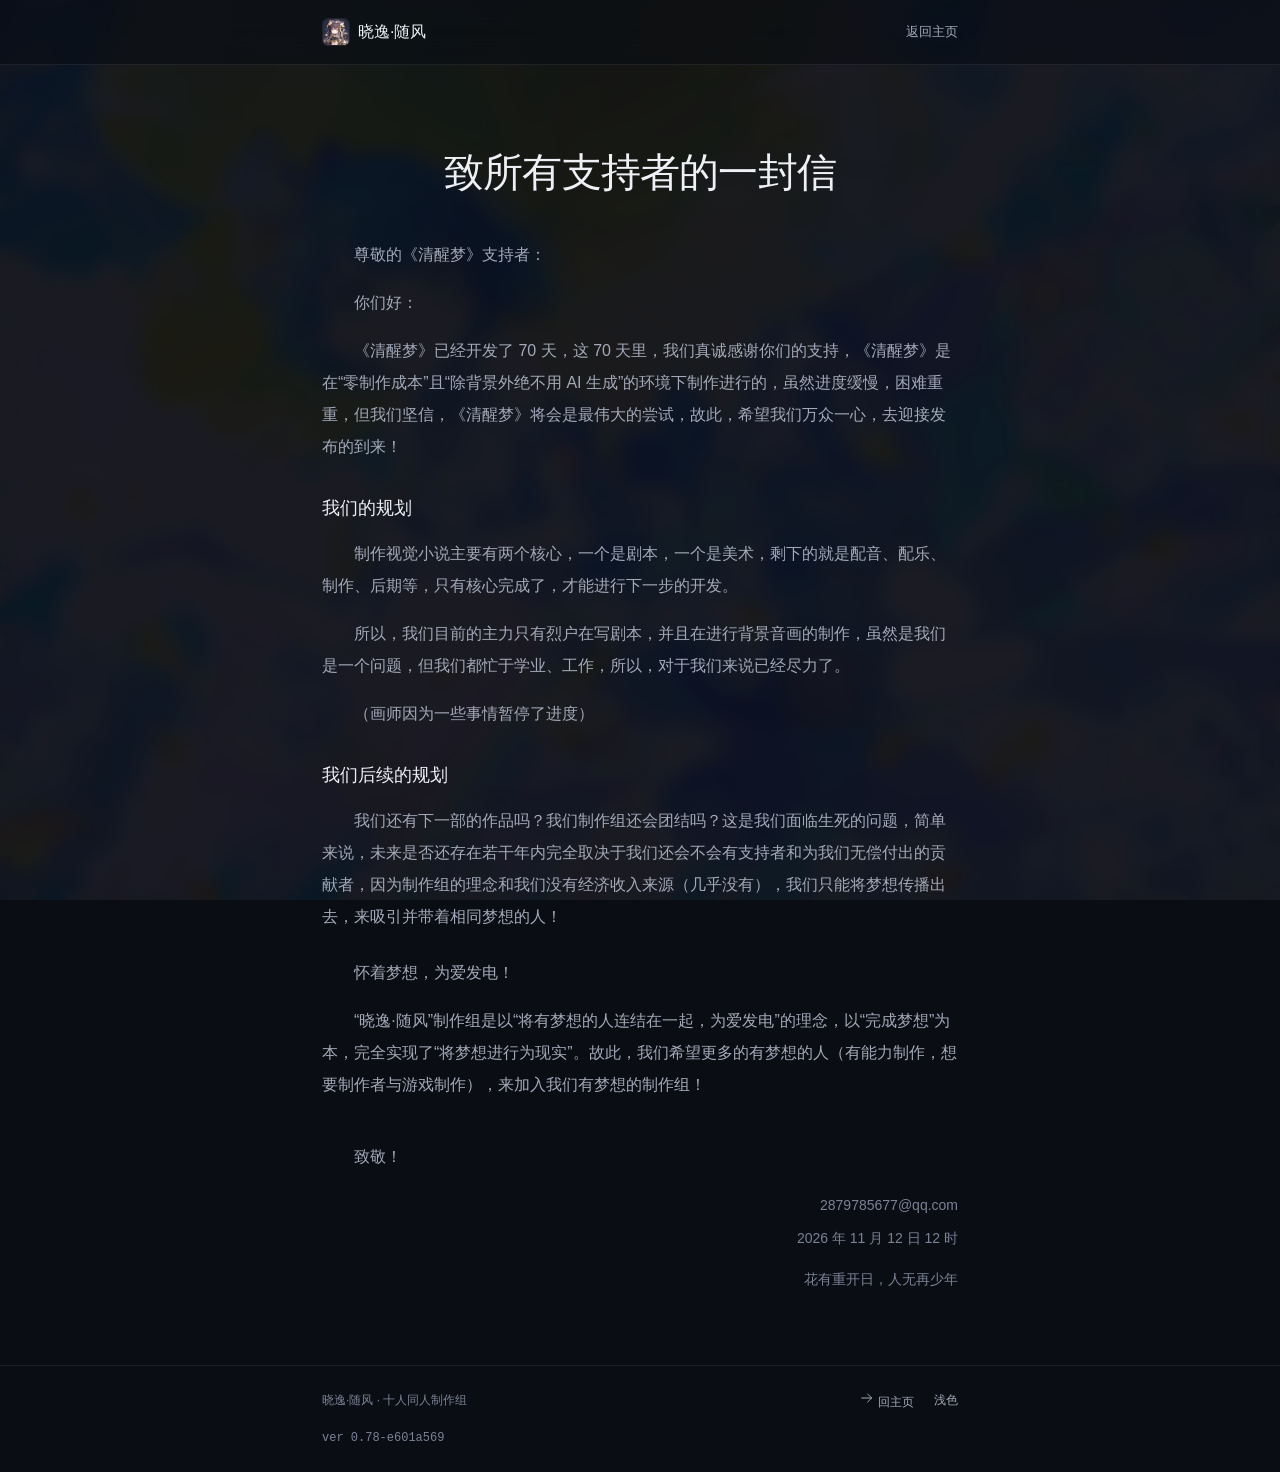
==== commit daec5057: "整行杂项入口：提高对比度，悬停走强调色 - 静止态从 --fg-2 提到 --fg，28px 的字在亮背景图上才读得清 - 悬停文字与箭头转 --accent（和名册箭头同一支冷色），箭头同时右移 4" ====
--- a/html/letter.html
+++ b/html/letter.html
@@ -80,7 +80,7 @@
         <button class="link-btn" id="themeToggle">浅色</button>
       </div>
     </div>
-    <p class="footer-ver mono">ver 0.77-fbddab6a</p>
+    <p class="footer-ver mono">ver 0.78-e601a569</p>
   </div>
 </footer>
 
--- a/css/style.css
+++ b/css/style.css
@@ -888,7 +888,7 @@
   font-weight: 500;
   line-height: 1.35;
   letter-spacing: -.01em;
-  color: var(--fg-2);
+  color: var(--fg);
   transition: color var(--mid) var(--ease);
 }
 
@@ -902,11 +902,11 @@
 }
 
 .misc-row:hover {
-  color: var(--fg);
+  color: var(--accent);
 }
 
 .misc-row:hover .icon {
-  color: var(--fg);
+  color: var(--accent);
   transform: translateX(4px);
 }
 
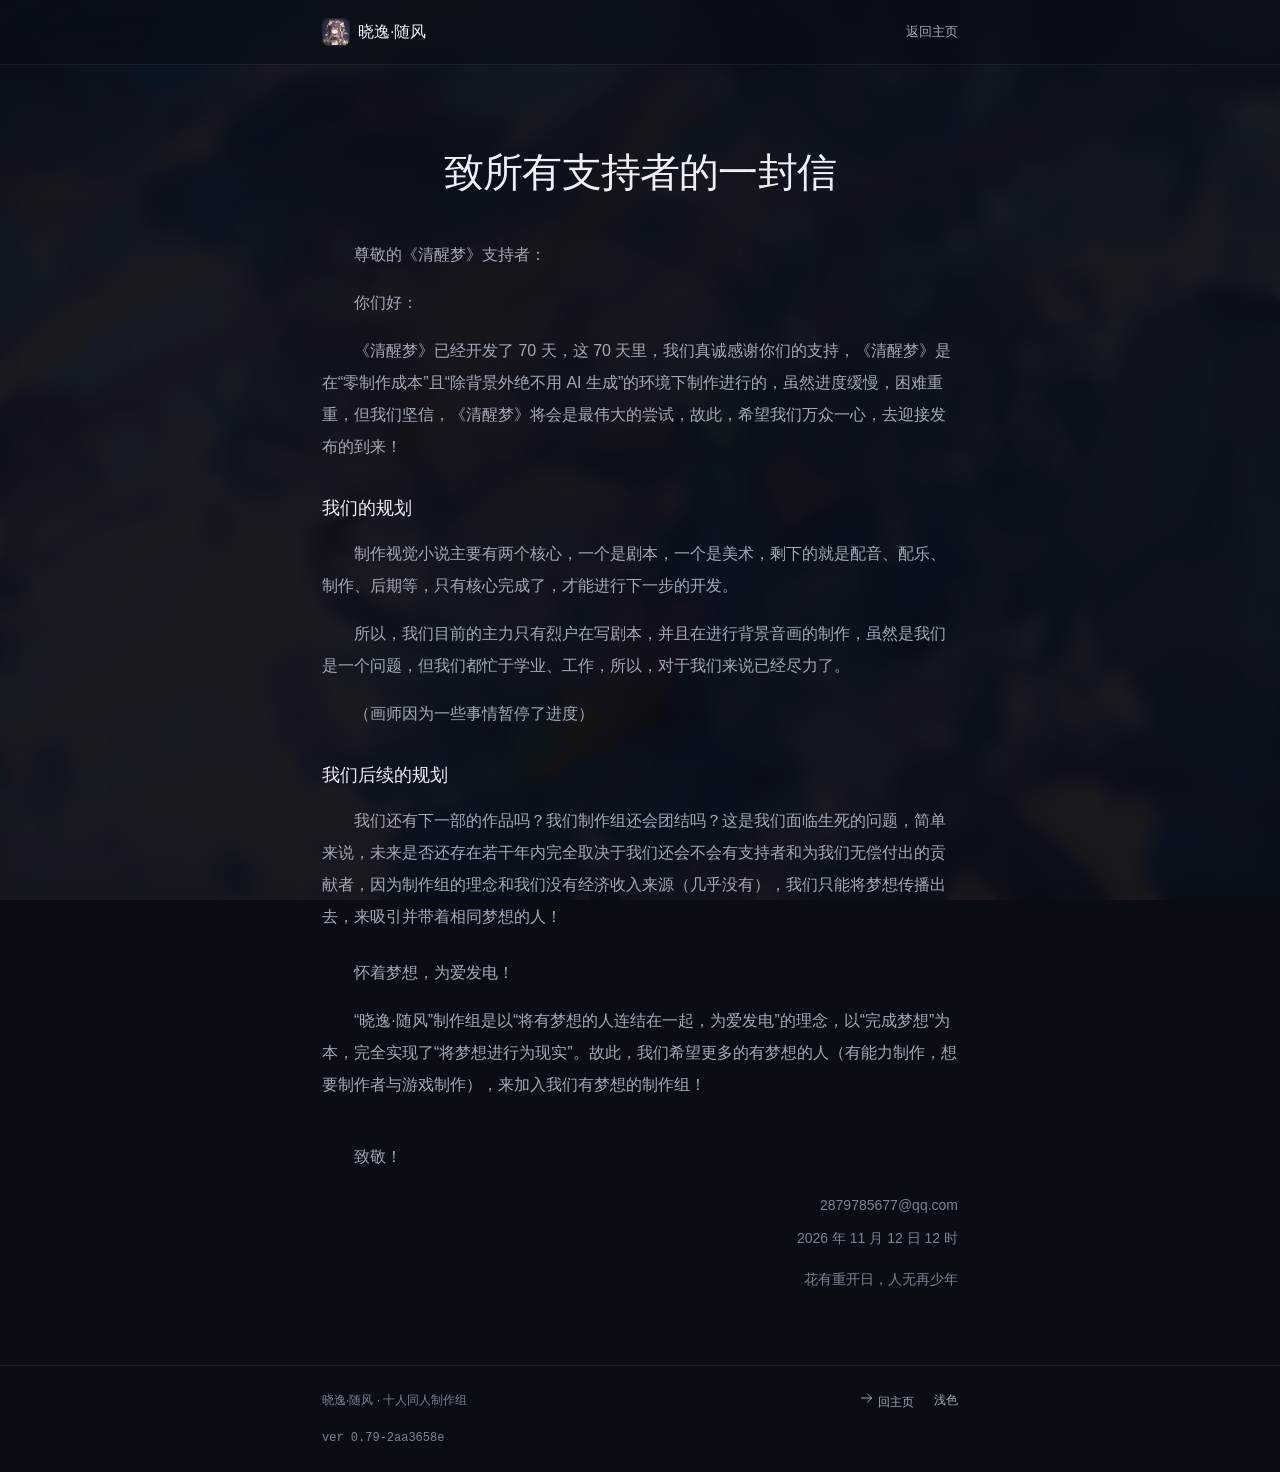
==== commit f707348b: "信件入口移到顶栏，简介区去掉卡片 - 简介右侧的「致支持者的一封信」卡片整块删掉，简介回到单列文字（.about 改 display: block） - 顶栏右侧新增「致支持者的一封信」，纯文字链接，" ====
--- a/html/letter.html
+++ b/html/letter.html
@@ -80,7 +80,7 @@
         <button class="link-btn" id="themeToggle">浅色</button>
       </div>
     </div>
-    <p class="footer-ver mono">ver 0.78-e601a569</p>
+    <p class="footer-ver mono">ver 0.79-2aa3658e</p>
   </div>
 </footer>
 
--- a/css/style.css
+++ b/css/style.css
@@ -598,10 +598,7 @@
    简介
    ============================================================ */
 .about {
-  display: grid;
-  grid-template-columns: minmax(0, 1.12fr) minmax(0, .88fr);
-  gap: var(--s12);
-  align-items: center;
+  display: block;
 }
 
 .about-copy h2 {
@@ -656,38 +653,14 @@
   background: var(--fg-3);
 }
 
-.about-note {
-  padding: var(--s6);
-  border: 1px solid var(--line);
-  border-radius: var(--r3);
-  background: var(--ink-2);
-}
-
-.about-note h3 {
-  margin-bottom: var(--s2);
-  font-size: 16px;
-  font-weight: 500;
-  line-height: 1.4;
-}
-
-.about-note p {
-  margin-bottom: var(--s5);
-  font-size: 13px;
-  line-height: 1.75;
-  color: var(--fg-2);
-  text-wrap: pretty;
-}
-
-html.motion .about-copy,
-html.motion .about-note {
+html.motion .about-copy {
   opacity: 0;
   transform: translateY(12px);
   transition: opacity var(--t-exit) var(--ease-in),
               transform var(--t-exit) var(--ease-in);
 }
 
-html.motion .about-copy.in,
-html.motion .about-note.in {
+html.motion .about-copy.in {
   opacity: 1;
   transform: none;
   transition: opacity var(--t-enter) var(--ease-out),
@@ -1265,12 +1238,6 @@
     backdrop-filter: blur(16px) saturate(140%);
   }
 
-  .about-note {
-    background: rgba(32, 37, 51, .42);
-    -webkit-backdrop-filter: blur(18px) saturate(130%);
-    backdrop-filter: blur(18px) saturate(130%);
-  }
-
   .sheet-panel {
     background: rgba(24, 28, 39, .58);
     -webkit-backdrop-filter: blur(22px) saturate(140%);
@@ -1313,7 +1280,6 @@
 
   /* 浅色主题同步提亮 */
   body.light .nav { background: rgba(245, 247, 250, .8); }
-  body.light .about-note { background: rgba(255, 255, 255, .64); }
   body.light .sheet-panel { background: rgba(255, 255, 255, .8); }
   body.light .btn-quiet { background: rgba(17, 24, 39, .04); }
   body.light .to-top,
@@ -1330,7 +1296,6 @@
   .hero-mark,
   .nav-toggle,
   .media,
-  .about-note,
   .person-avatar,
   .sheet-panel,
   .sheet-close,
@@ -1383,7 +1348,6 @@
 
   html.motion .hero-copy > *,
   html.motion .about-copy,
-  html.motion .about-note,
   html.motion .head,
   html.motion .person,
   html.motion .clause,
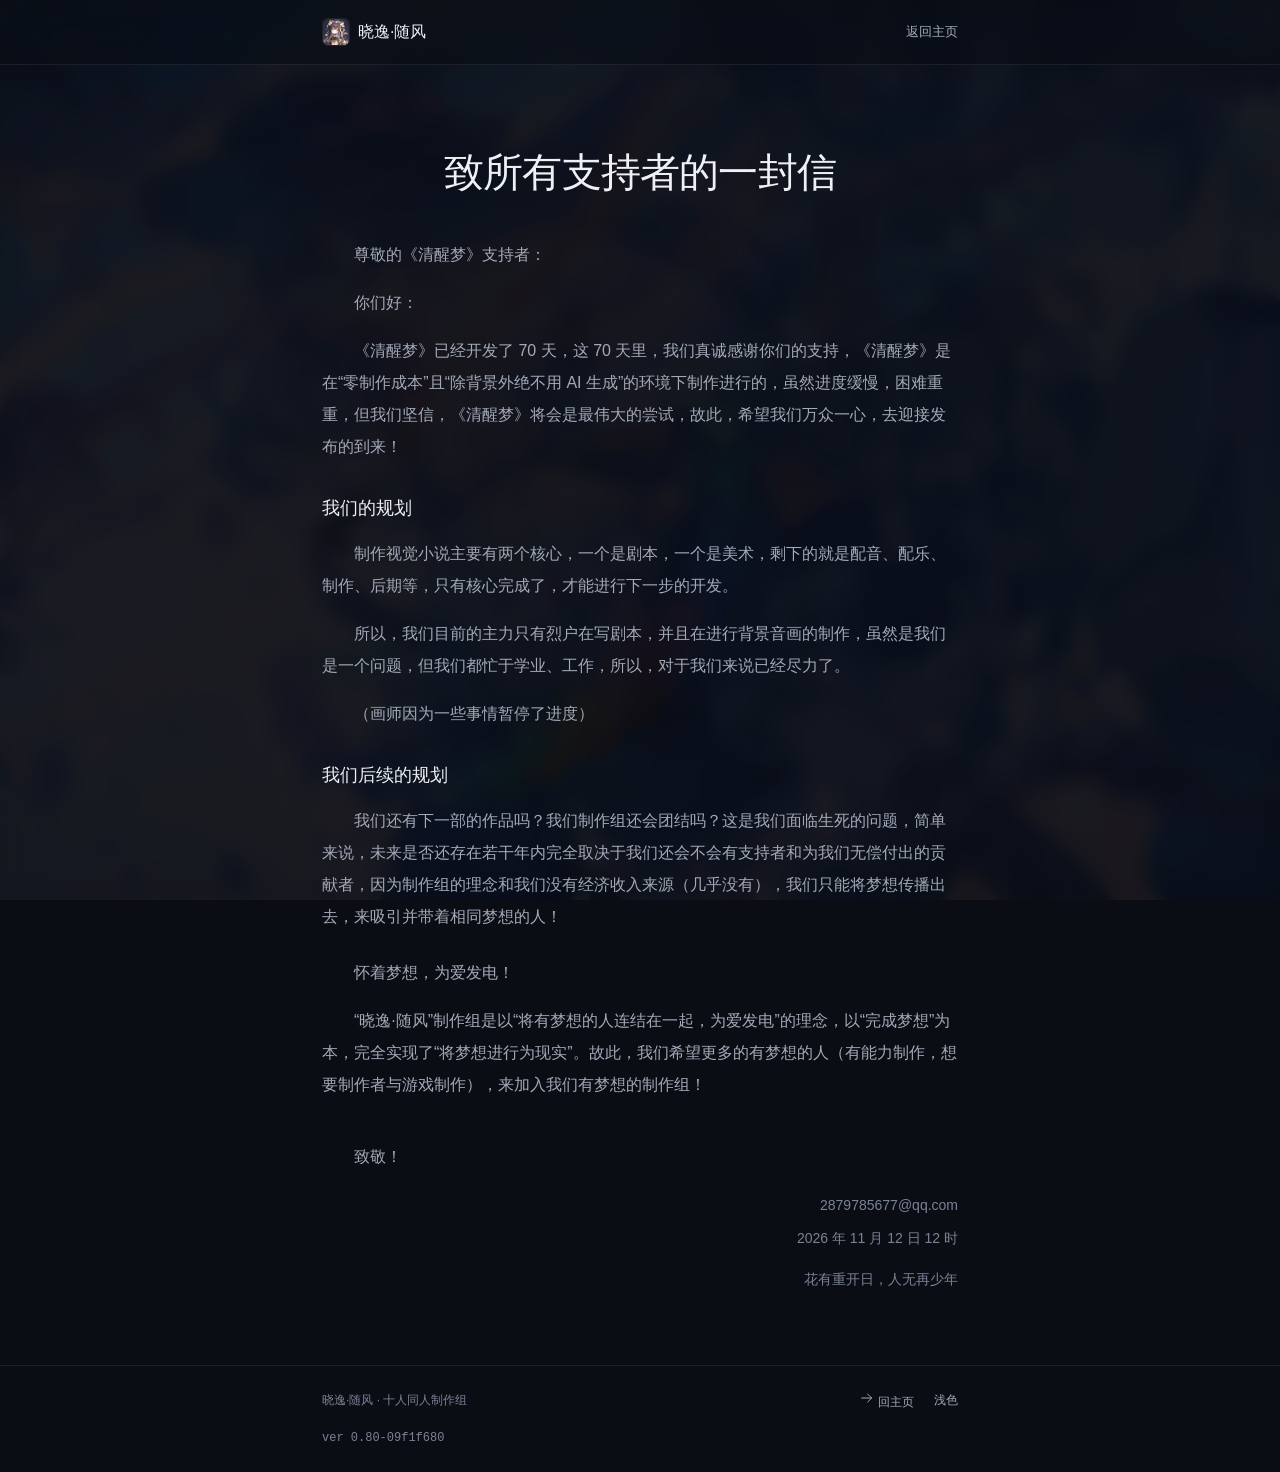
==== commit e763a25c: "信件入口常驻顶栏，不再收进折叠菜单 - 从 .nav-links 里摘出来，作为独立的 .nav-letter 放在品牌与菜单键之间，任何宽度都可见 - 桌面：仍在简介/制作组/引擎左侧，间距 24 " ====
--- a/html/letter.html
+++ b/html/letter.html
@@ -80,7 +80,7 @@
         <button class="link-btn" id="themeToggle">浅色</button>
       </div>
     </div>
-    <p class="footer-ver mono">ver 0.79-2aa3658e</p>
+    <p class="footer-ver mono">ver 0.80-09f1f680</p>
   </div>
 </footer>
 
--- a/css/style.css
+++ b/css/style.css
@@ -239,7 +239,7 @@
   height: 64px;
   display: flex;
   align-items: center;
-  gap: var(--s8);
+  gap: var(--s6);
 }
 
 .brand {
@@ -261,10 +261,23 @@
 }
 
 .nav-links {
-  margin-left: auto;
   display: flex;
   align-items: center;
   gap: var(--s6);
+}
+
+/* 常驻顶栏的信件入口：不进折叠菜单，窄屏也看得见 */
+.nav-letter {
+  margin-left: auto;
+  flex: none;
+  white-space: nowrap;
+  font-size: 14px;
+  color: var(--fg-2);
+  transition: color var(--fast) var(--ease);
+}
+
+.nav-letter:hover {
+  color: var(--fg);
 }
 
 .nav-links > a {
@@ -288,7 +301,6 @@
 
 .nav-toggle {
   display: none;
-  margin-left: auto;
   width: 36px;
   height: 36px;
   flex-direction: column;
@@ -1189,6 +1201,16 @@
 
 }
 
+@media (max-width: 380px) {
+  .nav-inner {
+    gap: var(--s3);
+  }
+
+  .nav-letter {
+    font-size: 12px;
+  }
+}
+
 @media (max-width: 560px) {
   section {
     padding-block: var(--s12);
